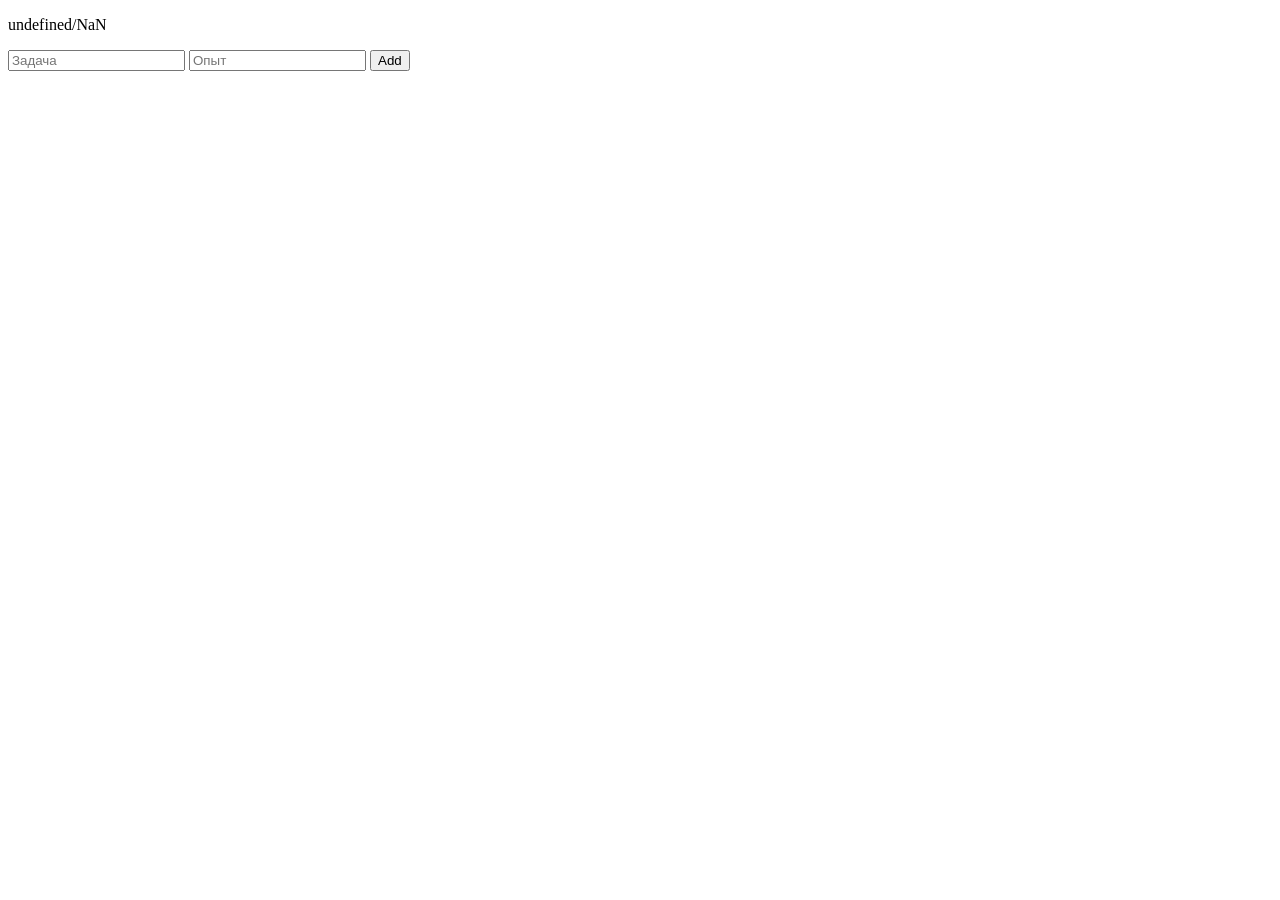
==== index.html @ 275e6c54 "start" ====
<!doctype html>
<html lang="en">
<head>
    <meta charset="UTF-8">
    <meta name="viewport"
          content="width=device-width, user-scalable=no, initial-scale=1.0, maximum-scale=1.0, minimum-scale=1.0">
    <meta http-equiv="X-UA-Compatible" content="ie=edge">
    <title>Document</title>
</head>
<body>

<p data-js-level></p>
<p data-js-progress-bar></p>
<ul data-js-task-list></ul>

<input name="task" type="text" placeholder="Задача">
<input name="exp" type="number" placeholder="Опыт">
<button data-js-task-add>Add</button>

<script type="module" src="scripts/script.js"></script>
</body>
</html>
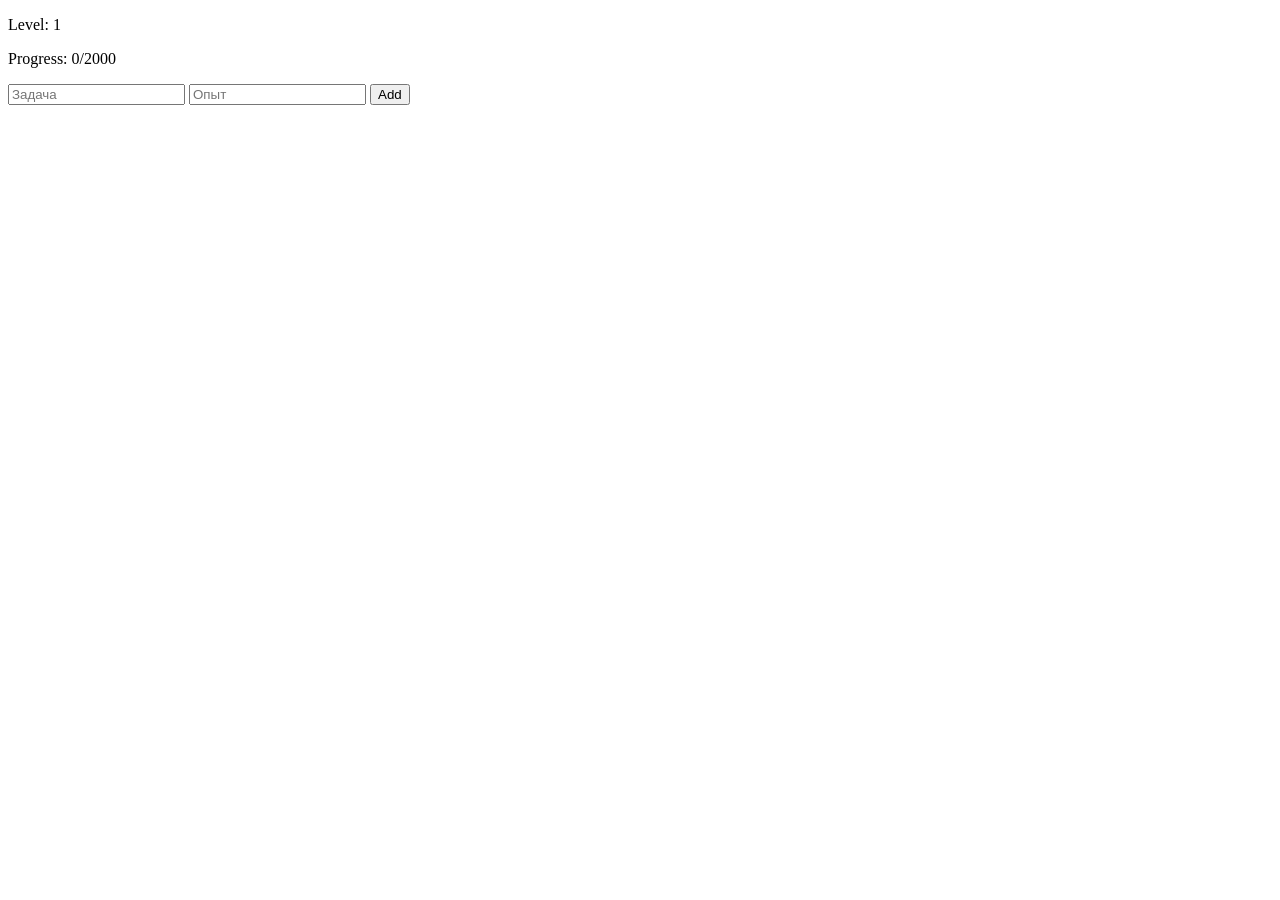
==== commit b643359b: "update architecture code" ====
--- a/index.html
+++ b/index.html
@@ -9,8 +9,8 @@
 </head>
 <body>
 
-<p data-js-level></p>
-<p data-js-progress-bar></p>
+<p>Level: <span data-js-level></span></p>
+<p>Progress: <span data-js-progress-bar></span></p>
 <ul data-js-task-list></ul>
 
 <input name="task" type="text" placeholder="Задача">
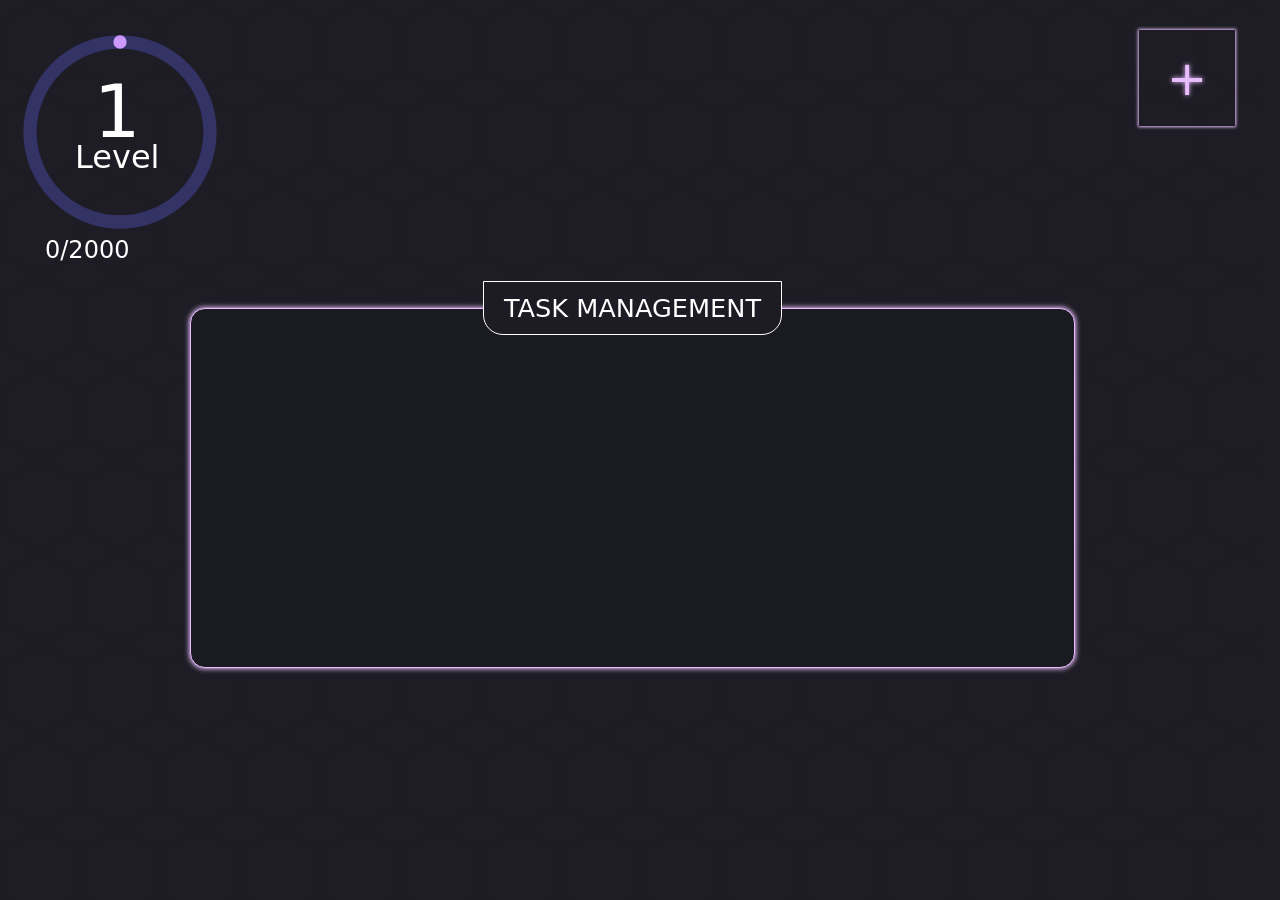
==== commit e8dd761a: "add style" ====
--- a/index.html
+++ b/index.html
@@ -5,17 +5,55 @@
     <meta name="viewport"
           content="width=device-width, user-scalable=no, initial-scale=1.0, maximum-scale=1.0, minimum-scale=1.0">
     <meta http-equiv="X-UA-Compatible" content="ie=edge">
-    <title>Document</title>
+    <link rel="stylesheet" href="styles/styles.css">
+    <title>LevelUp System</title>
 </head>
 <body>
 
-<p>Level: <span data-js-level></span></p>
-<p>Progress: <span data-js-progress-bar></span></p>
-<ul data-js-task-list></ul>
+<header class="container">
+    <div class="user">
+        <svg class="user__progress-bar" width="200" height="200" viewBox="0 0 120 120">
+            <circle cx="60" cy="60" r="54"
+                    fill="none"
+                    stroke="#333366"
+                    stroke-width="8"/>
 
-<input name="task" type="text" placeholder="Задача">
-<input name="exp" type="number" placeholder="Опыт">
-<button data-js-task-add>Add</button>
+            <circle id="circleProgress" data-js-progress-circle cx="60" cy="60" r="54"
+                    fill="none"
+                    stroke="#cc99ff"
+                    stroke-width="8"
+                    stroke-linecap="round"
+                    stroke-dasharray="339.3"
+                    stroke-dashoffset="339.3"
+                    transform="rotate(-90 60 60)"/>
+        </svg>
+        <p class="user__level">Level<span class="user__level--number" data-js-level></span></p>
+        <p class="user__progress"><span data-js-progress-bar></span></p>
+    </div>
+</header>
+
+<main>
+    <section class="tasks container">
+        <h2 class="tasks__title">Task Management</h2>
+        <ul class="tasks__list" data-js-task-list></ul>
+    </section>
+    <section class="create-task">
+        <h2 class="visually-hidden">Create task form</h2>
+        <button class="create-task__button create-task__button--open" onclick="createTaskForm.showModal()">+</button>
+        <dialog class="create-task__form" id="createTaskForm">
+                <span class="create-task__button create-task__button--close" onclick="createTaskForm.close()">+</span>
+                <input class="create-task__text" name="task" type="text" placeholder="Задача">
+                <input class="create-task__xp" name="exp" type="number" placeholder="Опыт">
+                <button class="create-task__button create-task__button--create" onclick="createTaskForm.close()" data-js-task-add>Add</button>
+        </dialog>
+    </section>
+</main>
+
+
+
+
+
+
 
 <script type="module" src="scripts/script.js"></script>
 </body>
--- a/styles/styles.css
+++ b/styles/styles.css
@@ -0,0 +1,583 @@
+@charset "UTF-8";
+body {
+  font-size: clamp(16px, 1.25vw, 18px);
+  font-weight: 400;
+  line-height: 1.28;
+  color: var(--color-lights);
+  margin: 0;
+  min-height: 100vh;
+  background-color: #1e1d25;
+  background-image: url("data:image/svg+xml,%3Csvg xmlns='http://www.w3.org/2000/svg' viewBox='0 0 100 115'%3E%3Cpath fill='none' stroke='rgba(0,0,0,0.04)' stroke-width='10' d='M50 0 L100 28.8 L100 86.5 L50 115.3 L0 86.5 L0 28.8 Z'/%3E%3Cpath fill='none' stroke='rgba(255,255,255,0.03)' stroke-width='0' d='M25 14.4 L75 14.4 L100 43.2 L75 72 L25 72 L0 43.2 Z'/%3E%3C/svg%3E");
+  background-repeat: repeat;
+  background-size: 80px auto;
+  font-family: system-ui, sans-serif;
+}
+
+a,
+button,
+input,
+textarea,
+svg * {
+  transition-duration: var(--transition-duration);
+}
+
+a {
+  text-decoration: none;
+  color: inherit;
+}
+
+h1, h2, h3, h4 {
+  font-weight: 500;
+}
+
+h1 {
+  font-size: clamp(43px, 4.1666666667vw, 60px);
+}
+
+h2 {
+  font-size: clamp(36px, 2.7777777778vw, 40px);
+}
+
+h3 {
+  font-size: clamp(26px, 2.0833333333vw, 30px);
+}
+
+h4 {
+  font-size: clamp(18px, 1.3888888889vw, 20px);
+}
+
+/**
+  Нормализация блочной модели
+ */
+*,
+::before,
+::after {
+  box-sizing: border-box;
+}
+
+/**
+  Убираем внутренние отступы слева тегам списков,
+  у которых есть атрибут class
+ */
+:where(ul, ol):where([class]) {
+  padding-left: 0;
+}
+
+/**
+  Убираем внешние отступы body и двум другим тегам,
+  у которых есть атрибут class
+ */
+body,
+:where(blockquote, figure, fieldset):where([class]) {
+  margin: 0;
+}
+
+/**
+  Убираем внешние отступы вертикали нужным тегам,
+  у которых есть атрибут class
+ */
+:where(h1,
+h2,
+h3,
+h4,
+h5,
+h6,
+p,
+ul,
+ol,
+dl):where([class]) {
+  margin-block: 0;
+}
+
+:where(dd[class]) {
+  margin-left: 0;
+}
+
+:where(fieldset[class]) {
+  padding: 0;
+  border: none;
+}
+
+/**
+  Убираем стандартный маркер маркированному списку,
+  у которого есть атрибут class
+ */
+:where(ul[class]) {
+  list-style: none;
+}
+
+:where(address[class]) {
+  font-style: normal;
+}
+
+/**
+  Обнуляем вертикальные внешние отступы параграфа,
+  объявляем локальную переменную для внешнего отступа вниз,
+  чтобы избежать взаимодействие с более сложным селектором
+ */
+p {
+  --paragraphMarginBottom: 24px;
+  margin-block: 0;
+}
+
+/**
+  Внешний отступ вниз для параграфа без атрибута class,
+  который расположен не последним среди своих соседних элементов
+ */
+p:where(:not([class]):not(:last-child)) {
+  margin-bottom: var(--paragraphMarginBottom);
+}
+
+/**
+  Упрощаем работу с изображениями и видео
+ */
+img,
+video {
+  display: block;
+  max-width: 100%;
+  height: auto;
+}
+
+/**
+  Наследуем свойства шрифт для полей ввода
+ */
+input,
+textarea,
+select,
+button {
+  font: inherit;
+}
+
+html {
+  /**
+    Пригодится в большинстве ситуаций
+    (когда, например, нужно будет "прижать" футер к низу сайта)
+   */
+  height: 100%;
+  /**
+    Убираем скачок интерфейса по горизонтали
+    при появлении / исчезновении скроллбара
+   */
+  scrollbar-gutter: stable;
+  /**
+    Плавный скролл
+   */
+  scroll-behavior: smooth;
+}
+
+body {
+  /**
+    Пригодится в большинстве ситуаций
+    (когда, например, нужно будет "прижать" футер к низу сайта)
+   */
+  min-height: 100%;
+  /**
+    Унифицированный интерлиньяж
+   */
+  line-height: 1.5;
+}
+
+/**
+  Нормализация высоты элемента ссылки при его инспектировании в DevTools
+ */
+a:where([class]) {
+  display: inline-flex;
+}
+
+/**
+  Курсор-рука при наведении на элемент
+ */
+button,
+label {
+  cursor: pointer;
+}
+
+/**
+  Убирает серую подсветку при тапе на мобильных устройствах (iOS/Android)
+ */
+button {
+  -webkit-tap-highlight-color: transparent;
+}
+
+/**
+  Приводим к единому цвету svg-элементы
+  (за исключением тех, у которых уже указан
+  атрибут fill со значением 'none' или начинается с 'url')
+ */
+:where([fill]:not([fill=none],
+[fill^=url])) {
+  fill: currentColor;
+}
+
+/**
+  Приводим к единому цвету svg-элементы
+  (за исключением тех, у которых уже указан
+  атрибут stroke со значением 'none')
+ */
+/**
+  Чиним баг задержки смены цвета при взаимодействии с svg-элементами
+ */
+/**
+  Приведение рамок таблиц в классический 'collapse' вид
+ */
+:where(table) {
+  border-collapse: collapse;
+  border-color: currentColor;
+}
+
+/**
+  Удаляем все анимации и переходы для людей,
+  которые предпочитают их не использовать
+ */
+@media (prefers-reduced-motion: reduce) {
+  *,
+  ::before,
+  ::after {
+    animation-duration: 0.01ms !important;
+    animation-iteration-count: 1 !important;
+    transition-duration: 0.01ms !important;
+    scroll-behavior: auto !important;
+  }
+}
+.container {
+  max-width: calc(var(--container-width) + var(--container-padding-x) * 2);
+  margin-inline: auto;
+  padding-inline: var(--container-padding-x);
+}
+
+.visually-hidden {
+  position: absolute !important;
+  width: 1px !important;
+  height: 1px !important;
+  margin: -1px !important;
+  border: 0 !important;
+  padding: 0 !important;
+  white-space: nowrap !important;
+  clip-path: inset(100%) !important;
+  clip: rect(0 0 0 0) !important;
+  overflow: hidden !important;
+}
+
+@media (max-width: 767px) {
+  .hidden-mobile {
+    display: none !important;
+  }
+}
+
+@media (min-width: 768px) {
+  .visible-mobile {
+    display: none !important;
+  }
+}
+
+:root {
+  --color-dark: #000;
+  --color-light: #fff;
+  --color-accent: blue;
+  --color-gray: gray;
+  --color-gray-alt: gray;
+  --border: 1px solid var(--color-dark);
+  --border-radius: 14px;
+  --border-radius-small: 7px;
+  --border-radius-large: 42px;
+  --shadow: 0 5px 0 0 var(--color-dark);
+  --font-family-base: "Space Grotesk", sans-serif;
+  --container-width: 1240px;
+  --container-padding-x: 20px;
+  --section-padding-y: 70px;
+  --input-height: 59px;
+  --button-height: 68px;
+  --transition-duration: 0.2s;
+}
+
+.user {
+  padding-top: 2em;
+  color: var(--color-light);
+  position: relative;
+  display: flex;
+  flex-direction: column;
+  justify-content: center;
+  align-items: center;
+}
+@media (min-width: 768px) {
+  .user {
+    align-items: start;
+  }
+}
+.user__level {
+  top: 90px;
+  position: absolute;
+  font-size: 2em;
+  display: flex;
+  flex-direction: column-reverse;
+  justify-content: center;
+  align-items: center;
+  line-height: 1.4em;
+}
+@media (min-width: 768px) {
+  .user__level {
+    left: 55px;
+  }
+}
+.user__level--number {
+  font-size: 2.3em;
+}
+.user__progress {
+  font-size: 1.5em;
+}
+@media (min-width: 768px) {
+  .user__progress {
+    margin-left: 25px;
+  }
+}
+
+.tasks {
+  margin-top: 40px;
+  position: relative;
+  display: flex;
+  flex-direction: column;
+  justify-content: center;
+  align-items: center;
+}
+.tasks__title {
+  display: inline-block;
+  position: absolute;
+  z-index: 2;
+  color: #fff;
+  font-size: 1.6em;
+  text-transform: uppercase;
+  padding: 7px 20px;
+  background-color: #1D1C24;
+  border: 1px solid #fff;
+  border-radius: 0 0 20px 20px;
+}
+.tasks__list {
+  overflow-y: auto;
+  z-index: 1;
+  position: absolute;
+  top: 0;
+  background-color: #1A1A22;
+  width: 70%;
+  height: 40vh;
+  padding: 15px 5px;
+  border: 1px solid #E7BDFE;
+  border-radius: 15px;
+  box-shadow: 0 0 5px 1px #E7BDFE;
+}
+@media (max-width: 767px) {
+  .tasks__list {
+    width: 95%;
+    padding-top: 35px;
+  }
+}
+
+.checkbox-wrapper {
+  font-size: 1.3em;
+  --text: #C3C8DE;
+  --check: #E7BDFEFF;
+  --disabled: #414856;
+  --border-radius: 10px;
+  border-radius: var(--border-radius);
+  position: relative;
+  padding-left: 10px;
+  display: grid;
+  grid-template-columns: 25px auto;
+  align-items: center;
+}
+
+.checkbox-wrapper label {
+  color: var(--text);
+  position: relative;
+  cursor: pointer;
+  display: grid;
+  align-items: center;
+  width: -webkit-fit-content;
+  width: -moz-fit-content;
+  width: fit-content;
+  transition: color 0.3s ease;
+}
+
+.checkbox-wrapper label::before,
+.checkbox-wrapper label::after {
+  content: "";
+  position: absolute;
+}
+
+.checkbox-wrapper label::before {
+  height: 2px;
+  width: 8px;
+  left: -27px;
+  background: var(--check);
+  border-radius: 2px;
+  transition: background 0.3s ease;
+}
+
+.checkbox-wrapper label:after {
+  height: 4px;
+  width: 4px;
+  top: 12px;
+  left: -16px;
+  border-radius: 50%;
+}
+
+.checkbox-wrapper input[type=checkbox] {
+  transform: translateY(35%);
+  -webkit-appearance: none;
+  -moz-appearance: none;
+  position: relative;
+  height: 25px;
+  width: 25px;
+  outline: none;
+  border: 0;
+  margin: 0 15px 0 0;
+  cursor: pointer;
+  background: var(--background);
+  display: grid;
+  align-items: center;
+}
+
+.checkbox-wrapper input[type=checkbox]::before, .checkbox-wrapper input[type=checkbox]::after {
+  content: "";
+  position: absolute;
+  height: 3px; /* Увеличено с 2px на 3px */
+  top: auto;
+  background: var(--check);
+  border-radius: 2px;
+}
+
+.checkbox-wrapper input[type=checkbox]::before {
+  width: 0px;
+  right: 60%;
+  transform-origin: right bottom;
+}
+
+.checkbox-wrapper input[type=checkbox]::after {
+  width: 0px;
+  left: 40%;
+  transform-origin: left bottom;
+}
+
+.checkbox-wrapper input[type=checkbox]:checked::before {
+  -webkit-animation: check-01 0.4s ease forwards;
+  animation: check-01 0.4s ease forwards;
+}
+
+.checkbox-wrapper input[type=checkbox]:checked::after {
+  -webkit-animation: check-02 0.4s ease forwards;
+  animation: check-02 0.4s ease forwards;
+}
+
+.checkbox-wrapper input[type=checkbox]:checked + label {
+  color: var(--disabled);
+  -webkit-animation: move 0.3s ease 0.1s forwards;
+  animation: move 0.3s ease 0.1s forwards;
+}
+
+.checkbox-wrapper input[type=checkbox]:checked + label::before {
+  background: var(--disabled);
+  -webkit-animation: slice 0.4s ease forwards;
+  animation: slice 0.4s ease forwards;
+}
+
+.checkbox-wrapper input[type=checkbox]:checked + label::after {
+  -webkit-animation: firework 0.5s ease forwards 0.1s;
+  animation: firework 0.5s ease forwards 0.1s;
+}
+
+@keyframes move {
+  50% {
+    padding-left: 8px;
+    padding-right: 0px;
+  }
+  100% {
+    padding-right: 4px;
+  }
+}
+@keyframes slice {
+  60% {
+    width: 100%;
+    left: 4px;
+  }
+  100% {
+    width: 100%;
+    left: -2px;
+    padding-left: 0;
+  }
+}
+@keyframes check-01 {
+  0% {
+    width: 6px;
+    top: auto;
+    transform: rotate(0);
+  }
+  50% {
+    width: 0px;
+    top: auto;
+    transform: rotate(0);
+  }
+  51% {
+    width: 0px;
+    top: 6px;
+    transform: rotate(45deg);
+  }
+  100% {
+    width: 8px;
+    top: 6px;
+    transform: rotate(45deg);
+  }
+}
+@keyframes check-02 {
+  0% {
+    width: 6px;
+    top: auto;
+    transform: rotate(0);
+  }
+  50% {
+    width: 0px;
+    top: auto;
+    transform: rotate(0);
+  }
+  51% {
+    width: 0px;
+    top: 6px;
+    transform: rotate(-45deg);
+  }
+  100% {
+    width: 16px;
+    top: 6px;
+    transform: rotate(-45deg);
+  }
+}
+@keyframes firework {
+  0% {
+    opacity: 1;
+    box-shadow: 0 0 0 -2px #e7bdfe, 0 0 0 -2px #e7bdfe, 0 0 0 -2px #e7bdfe, 0 0 0 -2px #e7bdfe, 0 0 0 -2px #e7bdfe, 0 0 0 -2px #e7bdfe;
+  }
+  30% {
+    opacity: 1;
+  }
+  100% {
+    opacity: 0;
+    box-shadow: 0 -20px 0 0px #e7bdfe, 18px -10px 0 0px #e7bdfe, 18px 10px 0 0px #e7bdfe, 0 20px 0 0px #e7bdfe, -18px 10px 0 0px #e7bdfe, -18px -10px 0 0px #e7bdfe;
+  }
+}
+.create-task__button--open {
+  position: absolute;
+  top: 30px;
+  right: 30px;
+  font-size: 3em;
+  width: 2em;
+  aspect-ratio: 1;
+  background-color: initial;
+  border: none;
+  color: #E7BDFE;
+  text-shadow: 0px 0px 5px #E7BDFE;
+  box-shadow: 0 0 3px 1px #E7BDFE;
+}
+@media (max-width: 767px) {
+  .create-task__button--open {
+    font-size: 1.8em;
+  }
+}
+
+/*# sourceMappingURL=styles.css.map */
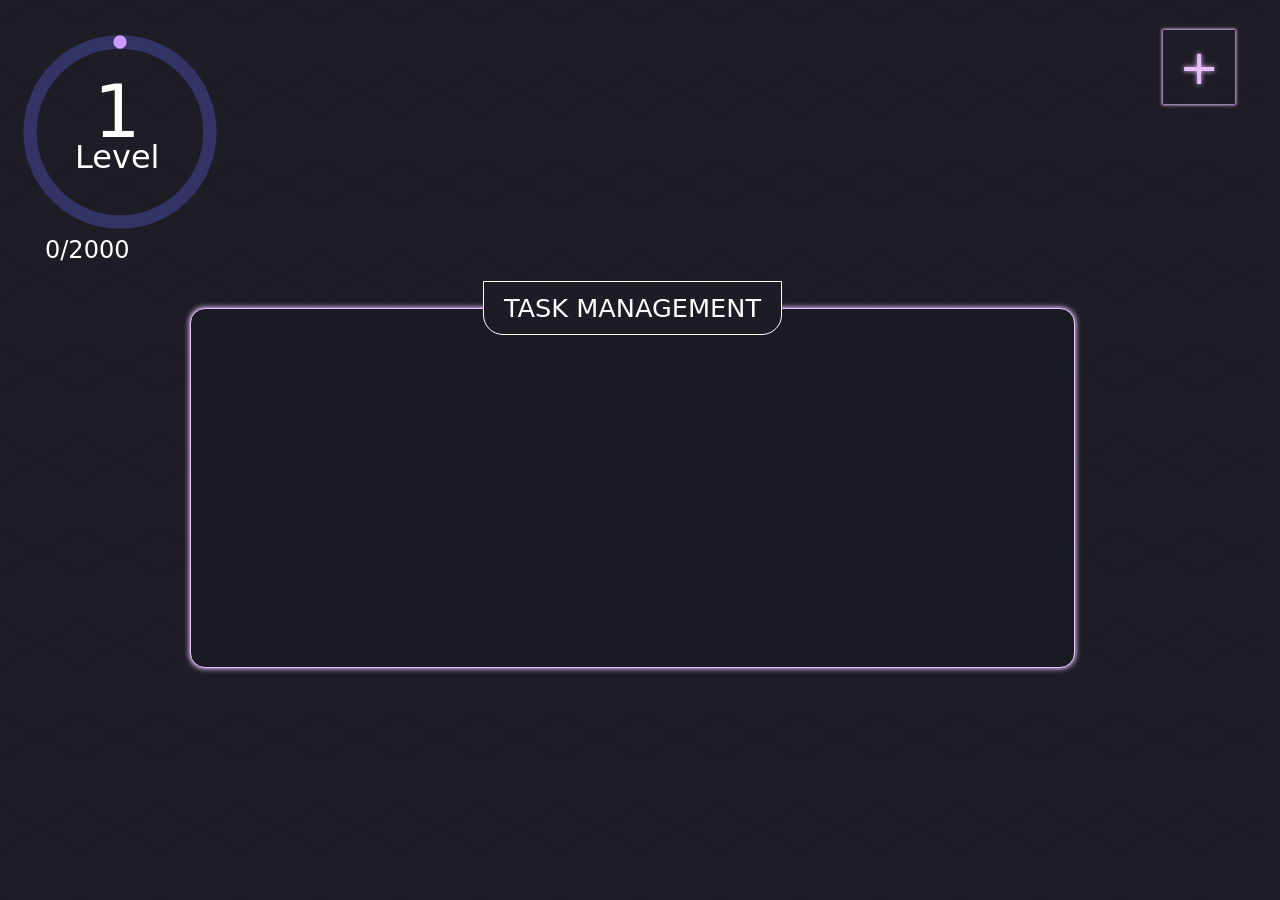
==== commit d4563281: "update create task form" ====
--- a/index.html
+++ b/index.html
@@ -40,11 +40,13 @@
     <section class="create-task">
         <h2 class="visually-hidden">Create task form</h2>
         <button class="create-task__button create-task__button--open" onclick="createTaskForm.showModal()">+</button>
-        <dialog class="create-task__form" id="createTaskForm">
+        <dialog class="create-task__wrapper" id="createTaskForm">
+            <div class="create-task__form">
                 <span class="create-task__button create-task__button--close" onclick="createTaskForm.close()">+</span>
-                <input class="create-task__text" name="task" type="text" placeholder="Задача">
-                <input class="create-task__xp" name="exp" type="number" placeholder="Опыт">
+                <input class="create-task__input create-task__input--text" name="task" type="text" placeholder="Задача">
+                <input class="create-task__input create-task__input--xp" name="exp" type="number" placeholder="Опыт">
                 <button class="create-task__button create-task__button--create" onclick="createTaskForm.close()" data-js-task-add>Add</button>
+            </div>
         </dialog>
     </section>
 </main>
--- a/styles/styles.css
+++ b/styles/styles.css
@@ -406,7 +406,7 @@
 .checkbox-wrapper label::before {
   height: 2px;
   width: 8px;
-  left: -27px;
+  left: -18px;
   background: var(--check);
   border-radius: 2px;
   transition: background 0.3s ease;
@@ -561,12 +561,58 @@
     box-shadow: 0 -20px 0 0px #e7bdfe, 18px -10px 0 0px #e7bdfe, 18px 10px 0 0px #e7bdfe, 0 20px 0 0px #e7bdfe, -18px 10px 0 0px #e7bdfe, -18px -10px 0 0px #e7bdfe;
   }
 }
+.create-task__wrapper {
+  height: 60vh;
+  width: 70%;
+  padding: 0 10px;
+  background-color: #17171f;
+  box-shadow: 0 0 4px 2px #E7BDFE;
+  border: none;
+  border-radius: 15px;
+  position: relative;
+}
+@media (max-width: 767px) {
+  .create-task__wrapper {
+    width: 90%;
+  }
+}
+.create-task__form {
+  height: 100%;
+  min-width: 100%;
+  display: flex;
+  flex-direction: column;
+  row-gap: 10px;
+  justify-content: center;
+}
+.create-task__input {
+  width: 95%;
+  margin-inline: auto;
+  background-color: transparent;
+  border: none;
+  border: 1px solid #E7BDFE;
+  border-radius: 5px;
+  font-size: 1.3em;
+  padding: 5px;
+  color: #fff;
+  box-shadow: 0 0 3px 1px #E7BDFE;
+}
+.create-task__button--create {
+  cursor: pointer;
+  width: 40%;
+  margin-inline: auto;
+  height: 3em;
+  margin-top: 1.5em;
+  background-color: transparent;
+  color: #E7BDFE;
+  border-radius: 10px;
+  border: 1px solid #E7BDFE;
+}
 .create-task__button--open {
   position: absolute;
   top: 30px;
   right: 30px;
   font-size: 3em;
-  width: 2em;
+  width: 1.5em;
   aspect-ratio: 1;
   background-color: initial;
   border: none;
@@ -579,5 +625,15 @@
     font-size: 1.8em;
   }
 }
+.create-task__button--close {
+  position: absolute;
+  top: 0;
+  right: 20px;
+  text-shadow: 0px 0px 5px #E7BDFE;
+  color: #E7BDFE;
+  font-size: 2.5em;
+  transform: rotate(45deg);
+  transform-origin: center;
+}
 
 /*# sourceMappingURL=styles.css.map */
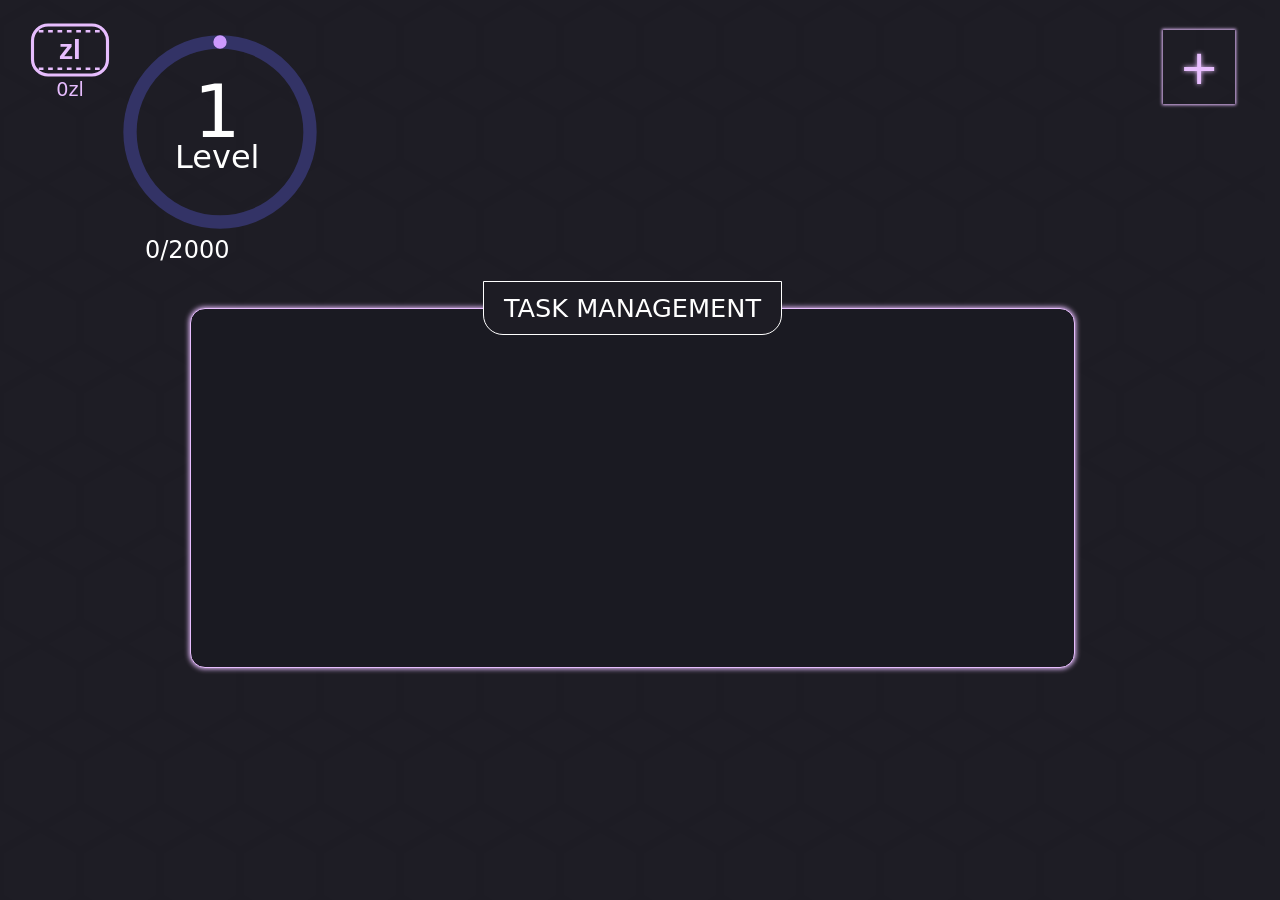
==== commit 285978b4: "add finances indicator" ====
--- a/index.html
+++ b/index.html
@@ -30,6 +30,16 @@
         <p class="user__level">Level<span class="user__level--number" data-js-level></span></p>
         <p class="user__progress"><span data-js-progress-bar></span></p>
     </div>
+    <div class="finances">
+        <div class="finances__emergency-fund">
+            <svg width="100" height="100" viewBox="0 0 64 64" fill="none" xmlns="http://www.w3.org/2000/svg">
+                <rect x="8" y="16" width="48" height="32" rx="10" fill="none" stroke="#E7BDFE" stroke-width="2"/>
+                <text x="32" y="38" text-anchor="middle" font-size="18" color="#E7BDFE" fill="#E7BDFE" font-family="Arial, sans-serif" font-weight="bold">zl</text>
+                <path d="M12 20 H52 M12 44 H52" stroke="#E7BDFE" stroke-width="1.5" stroke-dasharray="3 3"/>
+            </svg>
+            <span data-js-emergency-fund>0zl</span>
+        </div>
+    </div>
 </header>
 
 <main>
--- a/styles/styles.css
+++ b/styles/styles.css
@@ -301,6 +301,7 @@
 }
 @media (min-width: 768px) {
   .user {
+    margin-left: 100px;
     align-items: start;
   }
 }
@@ -636,4 +637,28 @@
   transform-origin: center;
 }
 
+.finances {
+  position: absolute;
+  top: 0;
+}
+@media (max-width: 767px) {
+  .finances {
+    left: 0;
+  }
+}
+.finances__emergency-fund {
+  position: relative;
+  display: inline-flex;
+  justify-content: center;
+  align-items: center;
+  flex-direction: column;
+}
+.finances__emergency-fund :where([data-js-emergency-fund]) {
+  text-align: center;
+  position: absolute;
+  bottom: -5px;
+  color: #E7BDFE;
+  font-size: 1.2em;
+}
+
 /*# sourceMappingURL=styles.css.map */
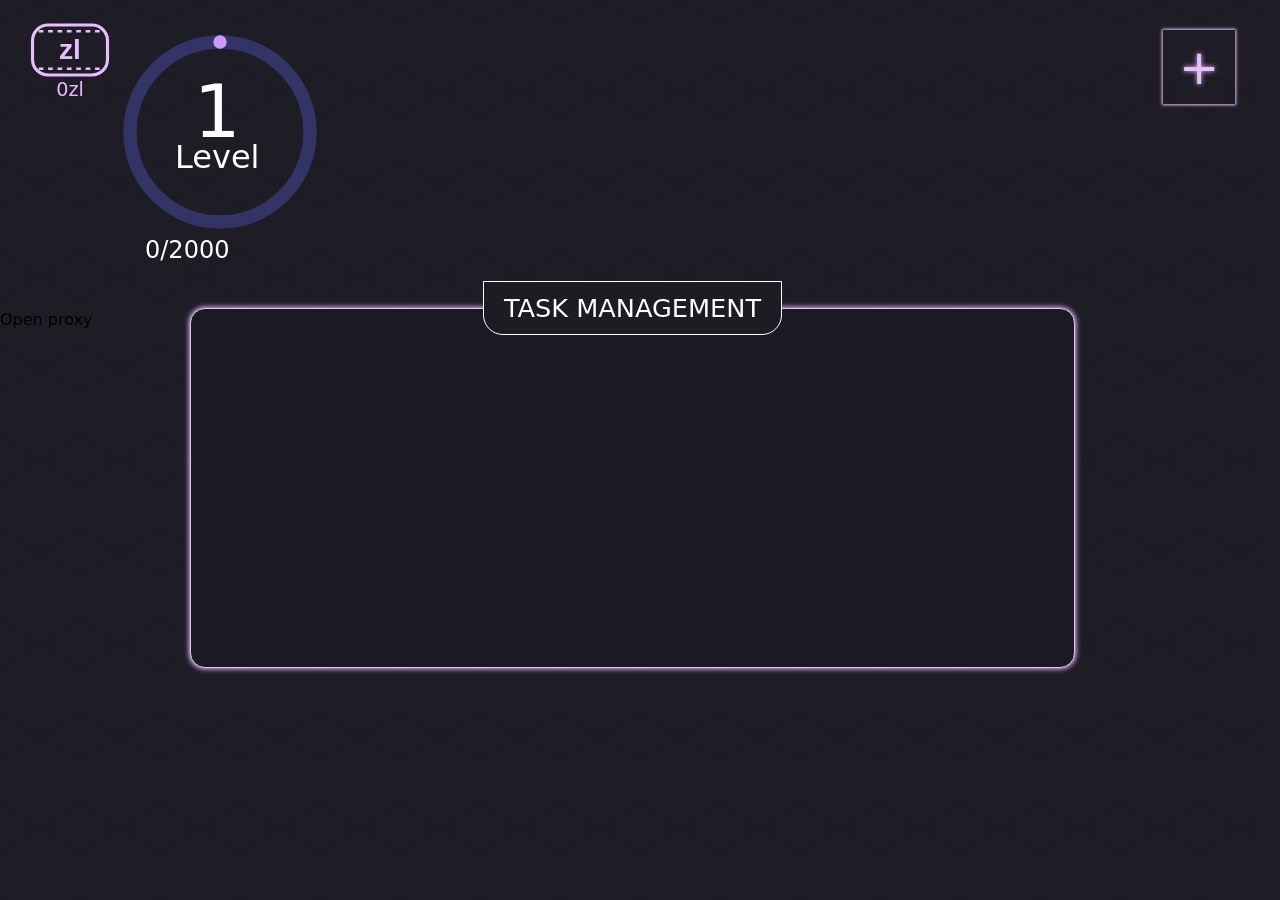
==== commit 2c97d508: "add trading212API" ====
--- a/index.html
+++ b/index.html
@@ -37,7 +37,7 @@
                 <text x="32" y="38" text-anchor="middle" font-size="18" color="#E7BDFE" fill="#E7BDFE" font-family="Arial, sans-serif" font-weight="bold">zl</text>
                 <path d="M12 20 H52 M12 44 H52" stroke="#E7BDFE" stroke-width="1.5" stroke-dasharray="3 3"/>
             </svg>
-            <span data-js-emergency-fund>0zl</span>
+            <span data-js-emergency-fund></span>
         </div>
     </div>
 </header>
@@ -60,6 +60,7 @@
         </dialog>
     </section>
 </main>
+<a href="https://cors-anywhere.herokuapp.com/">Open proxy</a>
 
 
 
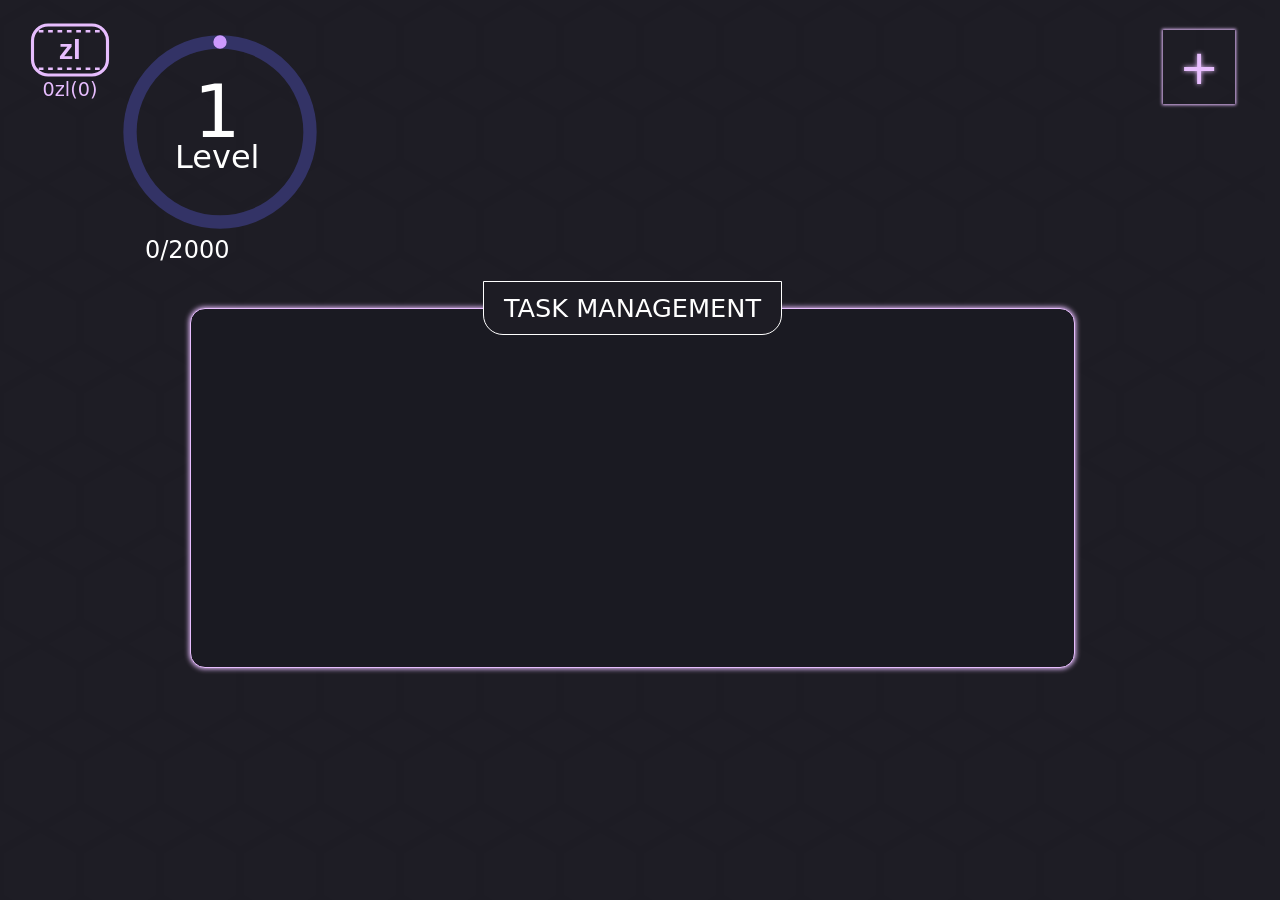
==== commit 153a10e0: "add trading212API" ====
--- a/index.html
+++ b/index.html
@@ -60,7 +60,6 @@
         </dialog>
     </section>
 </main>
-<a href="https://cors-anywhere.herokuapp.com/">Open proxy</a>
 
 
 
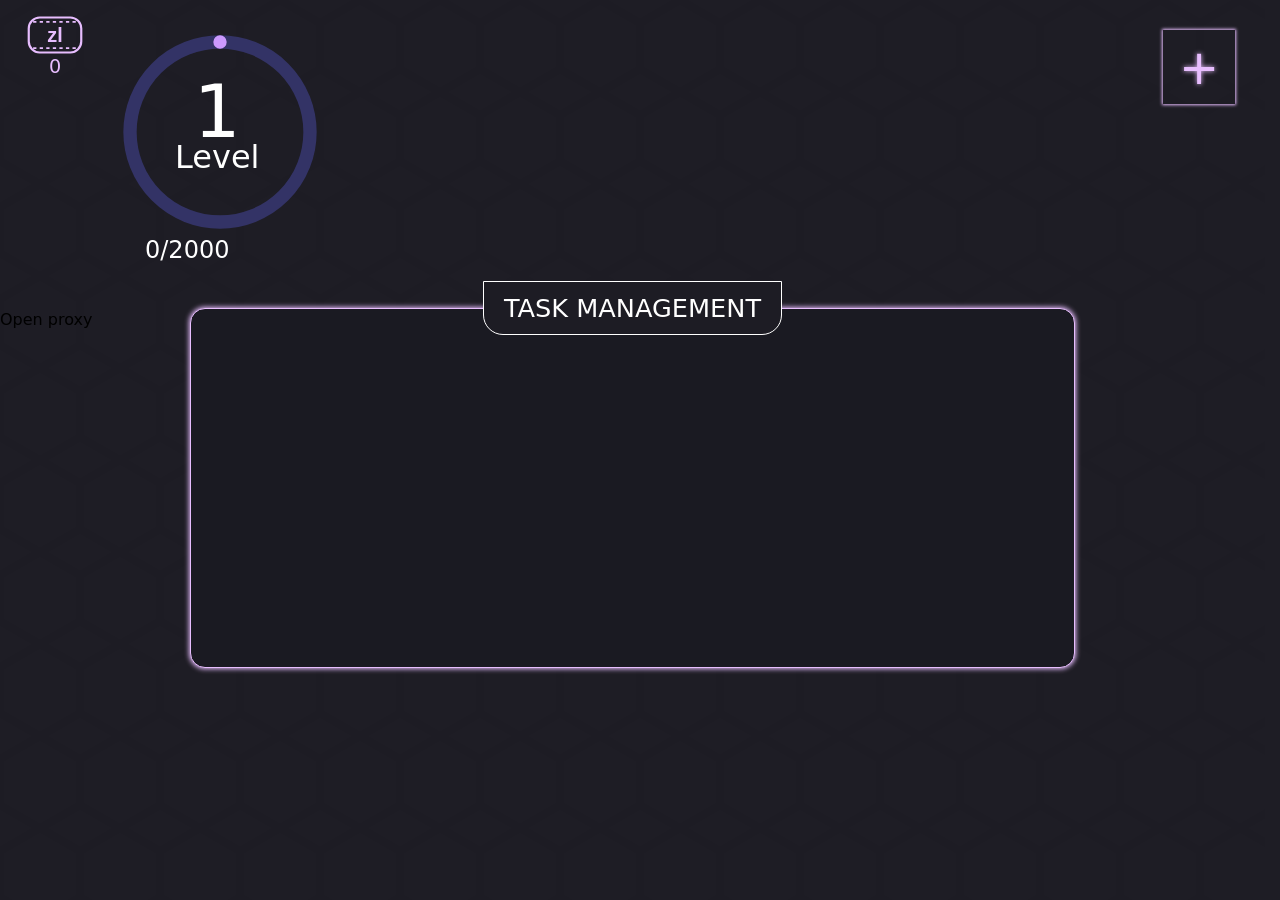
==== commit 0471d0ec: "add settings / update trading service" ====
--- a/index.html
+++ b/index.html
@@ -32,7 +32,7 @@
     </div>
     <div class="finances">
         <div class="finances__emergency-fund">
-            <svg width="100" height="100" viewBox="0 0 64 64" fill="none" xmlns="http://www.w3.org/2000/svg">
+            <svg width="70" height="70" viewBox="0 0 64 64" fill="none" xmlns="http://www.w3.org/2000/svg">
                 <rect x="8" y="16" width="48" height="32" rx="10" fill="none" stroke="#E7BDFE" stroke-width="2"/>
                 <text x="32" y="38" text-anchor="middle" font-size="18" color="#E7BDFE" fill="#E7BDFE" font-family="Arial, sans-serif" font-weight="bold">zl</text>
                 <path d="M12 20 H52 M12 44 H52" stroke="#E7BDFE" stroke-width="1.5" stroke-dasharray="3 3"/>
@@ -60,6 +60,7 @@
         </dialog>
     </section>
 </main>
+<a href="https://cors-anywhere.herokuapp.com/">Open proxy</a>
 
 
 
--- a/styles/styles.css
+++ b/styles/styles.css
@@ -640,6 +640,8 @@
 .finances {
   position: absolute;
   top: 0;
+  display: flex;
+  flex-direction: column;
 }
 @media (max-width: 767px) {
   .finances {
@@ -656,9 +658,13 @@
 .finances__emergency-fund :where([data-js-emergency-fund]) {
   text-align: center;
   position: absolute;
-  bottom: -5px;
+  bottom: -12px;
   color: #E7BDFE;
   font-size: 1.2em;
 }
 
+.settings__form {
+  color: #fff;
+}
+
 /*# sourceMappingURL=styles.css.map */
